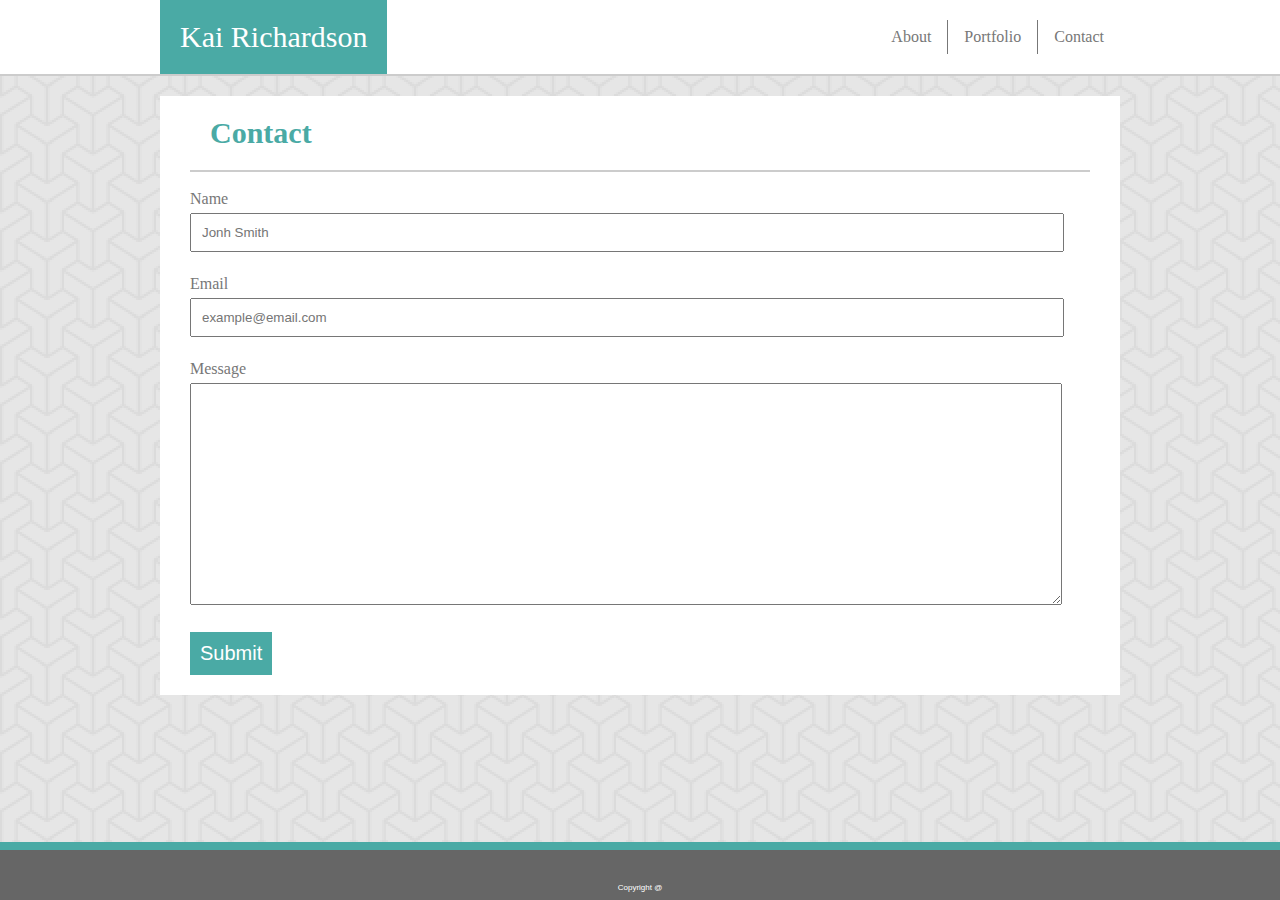
==== contact.html @ 65589d1f "first push" ====
<!DOCTYPE html>
<html>
<head>
    <meta charset="utf-8">
    <meta http-equiv="X-UA-Compatible" content="IE=edge">
    <title>portfolio</title>
    <meta name="viewport" content="width=device-width, initial-scale=1">
    <link rel="stylesheet" type="text/css" media="screen" href="assets/css/style.css" />
</head>
<body>

<div class="clearfix">

    <!-- this is the header with the nav bar -->
    <header id="header">
        <div id="insideheader">
            <a id="name">Kai Richardson</a>
            <nav id="navi"> 
                <a href="contact.html">Contact</a>
                <a href="portfolio.html">Portfolio</a>
                <a href="index.html">About</a>
            </nav>
        </div>
    </header>

    <!-- this is the main body of the contact area -->
    <section id="main">
        <div id="mainhead">
            <a>Contact</a>
        </div>
        <form action="#" id="contactform">
            <label for="name">Name</label>
            <input type="text" name="name" placeholder="Jonh Smith">

            <label for="email">Email</label>
            <input type="text" name="email" placeholder="example@email.com">

            <label for="message">Message</label>
            <textarea type="text" name="message" placeholder="" style="height:200px"></textarea>
            
            <input type="submit" value="Submit">
        </form>
    </section>

</div>

    <!-- this is the footer of the page -->
    <footer id="footer">
        <div id="foottext">
            <p>Copyright @</p>
        </div>
    </footer>

</body>
</html>
---- assets/css/style.css ----
body {
    margin: 0;
    background: url("../images/background.png");
    background-repeat: repeat;
    min-height: 100vh;
    display: flex;
    flex-direction: column;
}
/* header starts here */
#header {
    height: 74px;
    background: #ffffff;
    border-bottom: 2px solid #cccccc;
}

#insideheader {
    margin: 0 auto;
    top: 0;
    height: 74px;
    width: 960px;
    position: center;
    background: #ffffff;
}

#name {
    font-family: Georgia, 'Times New Roman', Times, serif;
    float: left;
    padding: 20px;
    top: 0;
    font-size: 30px;
    color: #ffffff;
    background-color: #4aaaa5;
}


#navi {
    padding-top: 20px;
    right: 0;
}

#navi a:not(:first-child) {
    border-right: 1px solid #777777;
}

#navi a {
    font-family: Georgia, 'Times New Roman', Times, serif;
    float: right;
    display: block;
    text-align: center;
    padding: 8px 16px;
    text-decoration: none;
    color: #777777;
}

#navi a:hover {
    background-color: #4aaaa5;
    color: #ffffff;
}

#main {
    flex: 1;
    margin: 20px auto;
    width: 900px;
    background: #ffffff;
    padding: 0 30px 20px 30px;
}

#mainhead {
    padding: 20px;
    font-family: Georgia, 'Times New Roman', Times, serif;
    font-size: 30px;
    color: #4aaaa5;
    border-bottom: 2px solid #cccccc;
    font-weight: bold;
}
/* body for 'about' page */
#mainbody {
    font-size: 18px;
    color: #777777;
}

.textbody {
    font-family: 'Arial', 'Helvetica Neue', Helvetica, sans-serif;
    white-space: pre-wrap;
    line-height: 2;
}

#face {
    margin: 0px 20px 20px 0px;
    float: left;
}

/* body for 'contact' page */

#contactform {
    white-space: pre-line;
}

label {
    color: #777777;

}

input[type=text], textarea {
    width: 850px;
    resize: vertical;
    margin: 5px 0 5px 0;
    font-family: 'Arial', 'Helvetica Neue', Helvetica, sans-serif;
    padding: 10px;
}

input[type=submit] {
    background-color: #4aaaa5;
    color: #ffffff;
    border: 0px;
    padding: 10px;
    font-family: 'Arial', 'Helvetica Neue', Helvetica, sans-serif;
    font-size: 20px;
}

input[type=submit]:hover {
    background-color: #2b6865;
}

/* body for 'portfolio' page */

#bucket {
    width: 65%;
    height: 800px;
}

.column {
    position: relative;
    margin: 20px 0;
    width: 45%;
    float: left;
    height: 200px;
}

.column p:hover {
    background-color: #2b6865;
}

.column:nth-of-type(even) {
    float: right;
}

.column p {
    font-family: Georgia, 'Times New Roman', Times, serif;
    background: #4aaaa5;
    color: #ffffff;
    text-align: center;
    padding: 20px 0;
    width: 100%;
    position: absolute;
    bottom: 0px;
}

#proj1 {
    background: url("../images/hangman.jpg");
    background-size: cover;
    background-repeat: no-repeat;

}

 #proj2 {
    background: url("../images/trivia.jpg");
    background-size: cover;
    background-repeat: no-repeat;
} 

#proj3 {
    background: url("../images/Rock-Paper-Scissors.jpg");
    background-size: cover;
    background-repeat: no-repeat;
}

#proj4 {
    background: url("../images/rpg.jpg");
    background-size: cover;
    background-repeat: no-repeat;
}

#proj5 {
    background: url("../images/app.jpg");
    background-size: cover;
    background-repeat: no-repeat;
} 

.clearfix::after {
    content: "";
    display: block;
    clear: both;
}

/* footer starts here */
#footer {
    margin-top: auto;
    position: relative;
    bottom: 0;
    width: 100%;
    border-top: 8px solid #4aaaa5;
    background-color: #666666;
    height: 50px;
    text-align: center;
}

#foottext {
    color: #ffffff;
    font-size: 8px;
    padding-top: 25px;
    font-family: 'Arial', 'Helvetica Neue', Helvetica, sans-serif;
}
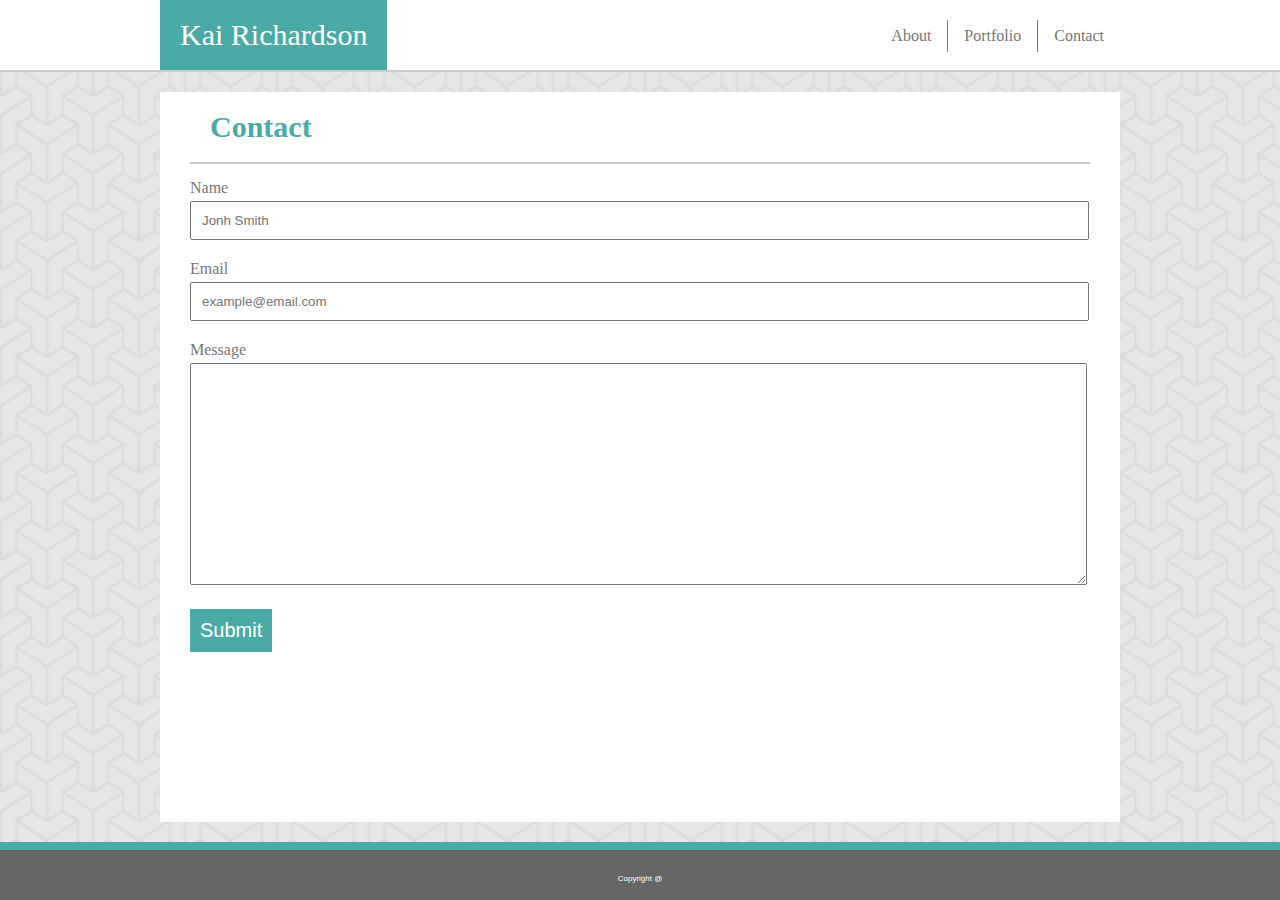
==== commit 4993ba20: "final" ====
--- a/contact.html
+++ b/contact.html
@@ -1,21 +1,22 @@
 <!DOCTYPE html>
 <html>
+
 <head>
     <meta charset="utf-8">
     <meta http-equiv="X-UA-Compatible" content="IE=edge">
     <title>portfolio</title>
     <meta name="viewport" content="width=device-width, initial-scale=1">
+    <link rel="stylesheet" type="text/css" media="screen" href="assets/css/reset.css" />
     <link rel="stylesheet" type="text/css" media="screen" href="assets/css/style.css" />
 </head>
+
 <body>
-
-<div class="clearfix">
 
     <!-- this is the header with the nav bar -->
     <header id="header">
         <div id="insideheader">
             <a id="name">Kai Richardson</a>
-            <nav id="navi"> 
+            <nav id="navi">
                 <a href="contact.html">Contact</a>
                 <a href="portfolio.html">Portfolio</a>
                 <a href="index.html">About</a>
@@ -37,12 +38,10 @@
 
             <label for="message">Message</label>
             <textarea type="text" name="message" placeholder="" style="height:200px"></textarea>
-            
+
             <input type="submit" value="Submit">
         </form>
     </section>
-
-</div>
 
     <!-- this is the footer of the page -->
     <footer id="footer">
@@ -52,4 +51,5 @@
     </footer>
 
 </body>
+
 </html>--- a/assets/css/style.css
+++ b/assets/css/style.css
@@ -8,34 +8,28 @@
 }
 /* header starts here */
 #header {
-    height: 74px;
+    height: 70px;
     background: #ffffff;
     border-bottom: 2px solid #cccccc;
 }
 
 #insideheader {
     margin: 0 auto;
-    top: 0;
-    height: 74px;
     width: 960px;
     position: center;
-    background: #ffffff;
 }
 
 #name {
     font-family: Georgia, 'Times New Roman', Times, serif;
     float: left;
     padding: 20px;
-    top: 0;
     font-size: 30px;
     color: #ffffff;
     background-color: #4aaaa5;
 }
-
 
 #navi {
     padding-top: 20px;
-    right: 0;
 }
 
 #navi a:not(:first-child) {
@@ -56,7 +50,7 @@
     background-color: #4aaaa5;
     color: #ffffff;
 }
-
+/* header for each page body */
 #main {
     flex: 1;
     margin: 20px auto;
@@ -73,8 +67,10 @@
     border-bottom: 2px solid #cccccc;
     font-weight: bold;
 }
+
 /* body for 'about' page */
 #mainbody {
+    margin-top: 20px;
     font-size: 18px;
     color: #777777;
 }
@@ -88,6 +84,7 @@
 #face {
     margin: 0px 20px 20px 0px;
     float: left;
+    height: 300px; 
 }
 
 /* body for 'contact' page */
@@ -102,7 +99,7 @@
 }
 
 input[type=text], textarea {
-    width: 850px;
+    width: 875px;
     resize: vertical;
     margin: 5px 0 5px 0;
     font-family: 'Arial', 'Helvetica Neue', Helvetica, sans-serif;
@@ -132,7 +129,7 @@
 .column {
     position: relative;
     margin: 20px 0;
-    width: 45%;
+    width: 250px;
     float: left;
     height: 200px;
 }
@@ -153,7 +150,7 @@
     padding: 20px 0;
     width: 100%;
     position: absolute;
-    bottom: 0px;
+    bottom: 20px;
 }
 
 #proj1 {
@@ -163,7 +160,7 @@
 
 }
 
- #proj2 {
+#proj2 {
     background: url("../images/trivia.jpg");
     background-size: cover;
     background-repeat: no-repeat;
@@ -210,4 +207,113 @@
     font-size: 8px;
     padding-top: 25px;
     font-family: 'Arial', 'Helvetica Neue', Helvetica, sans-serif;
+}
+
+@media (max-width: 980px) { 
+    #insideheader {
+        width: 730px;
+    }
+
+    #main {
+        width: 670px;
+    }
+
+    /* contact body */
+    input[type=text], textarea {
+        width: 650px;
+    }
+    
+    #bucket {
+        width: 80%;
+    }
+    
+}
+
+@media (max-width: 768px) {  
+    #insideheader {
+        width: 610px;
+    }
+
+    #main {
+        width: 550px;
+    }
+
+    /* contact body */
+    input[type=text], textarea {
+        width: 525px;
+    }
+
+    #bucket {
+        width: 100%;
+    }
+
+}
+
+@media (max-width: 640px) {  
+    #header {
+        height: 110px;
+    }
+    
+    #insideheader {
+        padding-top: 0;
+        text-align: center;
+        width: 100%;
+    }
+    
+    #name {
+        float: center;
+        width: 100%;
+        text-align: center;
+        padding: 20px 0;
+    }
+    
+    #navi {
+        margin-top: 0;
+        padding-top: 82px;
+    }
+    
+    #navi a {
+        display: inline;
+        text-align: center;
+        float: none;
+    }
+
+    #navi a:not(:first-child) {
+        border-right: none;
+        border-left: 1px solid #777777;
+    }
+    
+    /* index body */
+    #main {
+        width: 440px;
+    }
+
+    #face {
+        width: 440px;
+        height: auto;
+    }
+
+    /* contact body */
+
+    input[type=text], textarea {
+        width: 415px;
+    }
+
+    #bucket {
+        width: 100%;
+        text-align: center;
+    }
+
+    .column {
+        position: center;
+        margin: 20px 0;
+        width: 100%;
+        float: left;
+        height: 300px;
+    }
+
+    .column:nth-of-type(even) {
+        float: left;
+    }
+    
 }